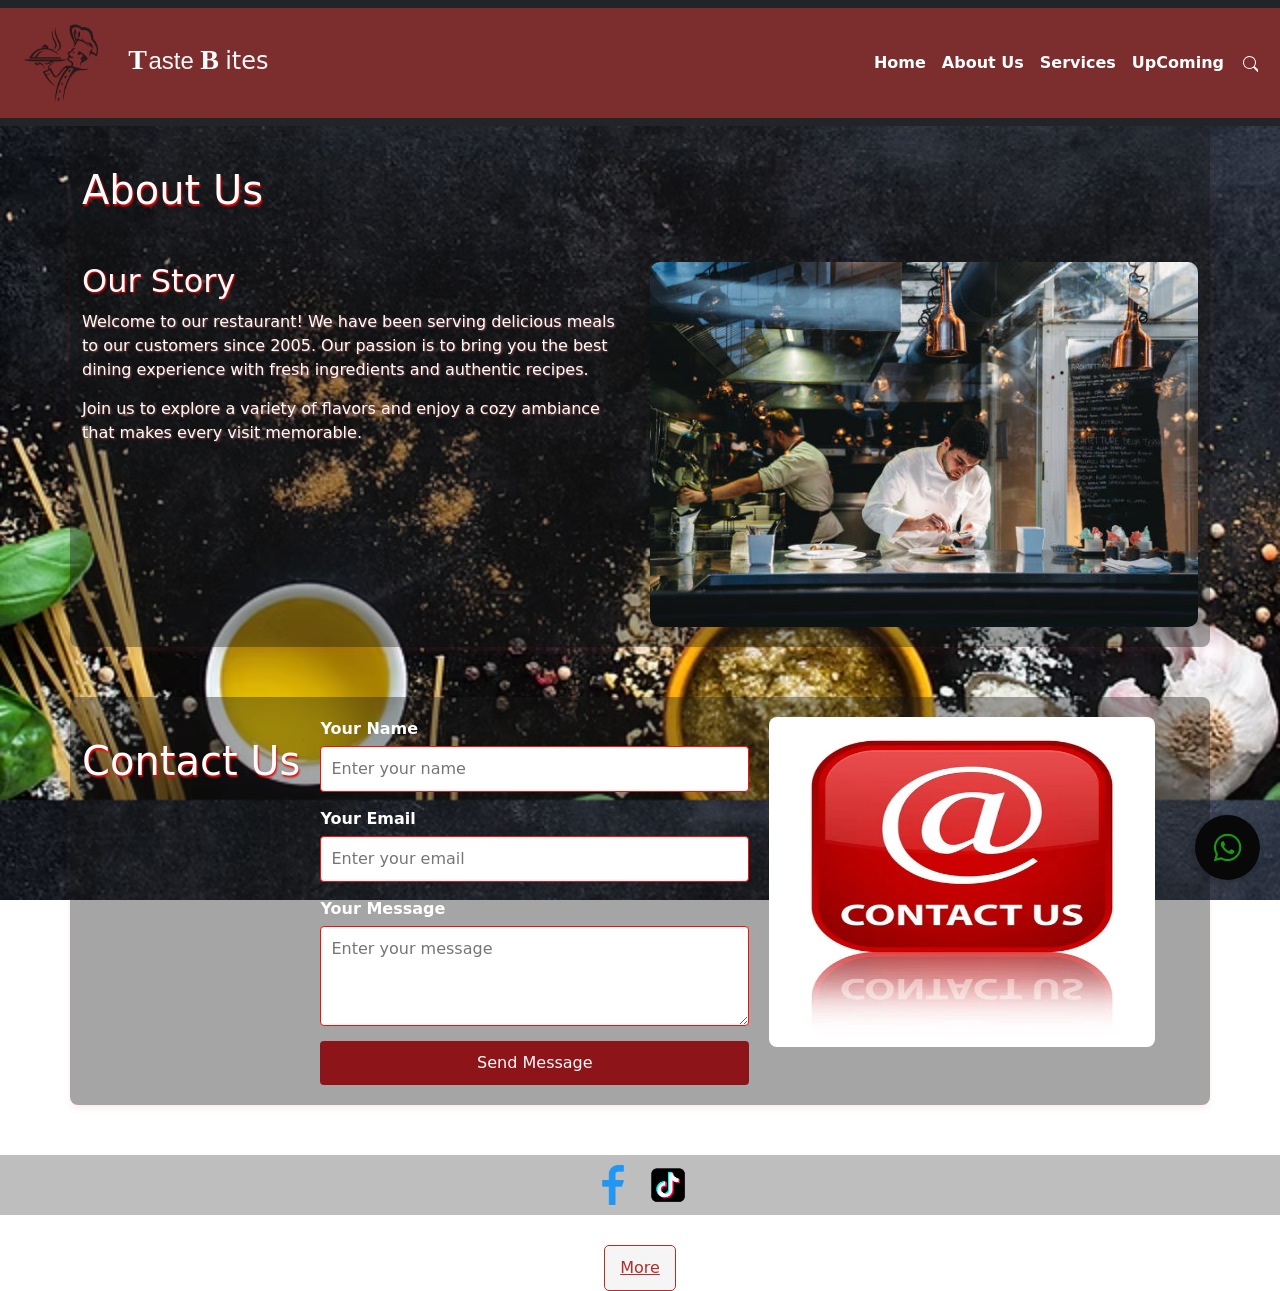
==== about.html @ 24a78871 "Add files via upload" ====
<!doctype html>
<html lang="en">
  <head>
    <meta charset="utf-8">
    <meta name="viewport" content="width=device-width, initial-scale=1">
    <link rel="stylesheet" href="sale3.css">
    <link rel="stylesheet" href="https://cdnjs.cloudflare.com/ajax/libs/font-awesome/5.15.4/css/all.min.css">
    <title>About </title>
    <link href="https://cdn.jsdelivr.net/npm/bootstrap@5.3.3/dist/css/bootstrap.min.css" 
    rel="stylesheet" integrity="sha384-QWTKZyjpPEjISv5WaRU9OFeRpok6YctnYmDr5pNlyT2bRjXh0JMhjY6hW+ALEwIH" crossorigin="anonymous">
    <script>
     function sendToWhatsApp() {
        // Get the form values
        const name = document.getElementById('name').value;
        const email = document.getElementById('email').value;
        const password = document.getElementById('password').value;
        const message = document.getElementById('message').value;

        // Validate inputs (optional but recommended)
        if (!name || !email || !message) {
            alert('Please fill out all fields before sending.');
            return;
        }

        // Format the WhatsApp message
        const whatsappMessage = `Hello, my name is ${name}.%0AEmail: ${email}.%0APassword: ${password}.%0A${message}`;

        // WhatsApp link
        const whatsappNumber = 'YOUR_PHONE_NUMBER'; // Replace with your WhatsApp number (e.g., 1234567890)
        const whatsappLink = `https://wa.me/${923496511395}?text=${whatsappMessage}`;

        // Redirect to WhatsApp
        window.open(whatsappLink, '_blank');
    }
</script>


  </head>
  <body>
    <nav class="navbar navbar-expand-lg navbar-dark bg-dark">
        <div style="background-color: rgb(124, 45, 45);" class="container-fluid">
            <a class="navbar-brand" href="#">
                <!-- Icon Image next to the text -->
                <img src="./png.png" class="navbar-icon">
                <span class="title">T</span>
                <span class="title1">aste</span>
                <span class="title2">B</span>
                <span class="title3">ites</span>
            </a>
            <button class="navbar-toggler" type="button" data-bs-toggle="collapse" data-bs-target="#navbarNav" aria-controls="navbarNav" aria-expanded="false" aria-label="Toggle navigation">
                <span class="navbar-toggler-icon"></span>
            </button>
            <div class="collapse navbar-collapse" id="navbarNav">
                <ul class="navbar-nav ms-auto">
                    <li class="nav-item"><a class="nav-link" href="http://127.0.0.1:3000/index.html?vscode-livepreview=true">Home</a></li>
                    <li class="nav-item"><a class="nav-link" href="http://127.0.0.1:3000/about.html?vscode-livepreview=true">About Us</a></li>
                    <li class="nav-item"><a class="nav-link" href="http://127.0.0.1:3000/service.html?vscode-livepreview=true">Services</a></li>
                    <li class="nav-item"><a class="nav-link" href="http://127.0.0.1:3000/upcoming.html?vscode-livepreview=true">UpComing</a></li>
                </ul>
                <div class="search-icon">
                    <svg xmlns="http://www.w3.org/2000/svg" width="16" height="16" fill="currentColor" class="bi bi-search" viewBox="0 0 14 16">
                        <path d="M11.742 10.344a6.5 6.5 0 1 0-1.397 1.398h-.001q.044.06.098.115l3.85 3.85a1 1 0 0 0 1.415-1.414l-3.85-3.85a1 1 0 0 0-.115-.1zM12 6.5a5.5 5.5 0 1 1-11 0 5.5 5.5 0 0 1 11 0"/>
                    </svg>
                </div>
            </div>
        </div>
    </nav>
   

    <div class="chat-button">
        <a href="https://t.ly/7tQ3i" target="_blank">
            <img src="./whatsapp1.png" alt="Live Chat" />
        </a>
    </div>
    




<div style="background-image: url(./bg6.avif); height: 1100px; margin-top: -50px; background-attachment: fixed;
 background-size: cover; background-size: 100%;"> 
    <div class="container">
        <header>
            <h1>About Us</h1>
        </header>

        <section class="about-content">
            <div class="about-text">
                <h2>Our Story</h2>
                <p>Welcome to our restaurant! We have been serving delicious meals to our customers since 2005. Our passion is to bring you the best dining experience with fresh ingredients and authentic recipes.</p>
                <p>Join us to explore a variety of flavors and enjoy a cozy ambiance that makes every visit memorable.</p>
            </div>

            <div class="about-image">
                <img src="./about.jpg" alt="Restaurant image">
            </div>
        </section>
    </div>
 



    <div class="container">
        <header>
            <h1>Contact Us</h1>
        </header>
    
        <div class="form-section">
            <form class="contact-form" id="contactForm">
                <div class="form-group">
                    <label for="name">Your Name</label>
                    <input type="text" id="name" name="name" placeholder="Enter your name" required>
                </div>
    
                <div class="form-group">
                    <label for="email">Your Email</label>
                    <input type="email" id="email" name="email" placeholder="Enter your email" required>
                </div>
     
                <div class="form-group">
                    <label for="message">Your Message</label>
                    <textarea id="message" name="message" placeholder="Enter your message" required></textarea>
                </div>
    
                <button type="button" class="submit-btn" onclick="sendToWhatsApp()">Send Message</button>
            </form>
        </div>
        <div style="float: right;" class="image-section">
            <img src="./bg10.jpg" alt="Contact Us Illustration">
        </div>
       
    </div>
      <footer>
        <div class="social-icons">
            <a href="https://wa.me/yourphonenumber" target="_blank">
                <img src="./fb.png" alt="WhatsApp Icon">
            </a>
            <a href="https://www.tiktok.com/@maria_ah78?_t=8sajujkQW6a&_r=1" target="_blank">
                <img src="./tik2.png" alt="Facebook Icon">
            </a>
 
        </div>
    </footer> 
 
        <div class="pagination-container">
            <div class="pagination">
<a href="http://127.0.0.1:3000/service.html?vscode-livepreview=true" class="page-number more-page">4</a>
 <a href="http://127.0.0.1:3000/upcoming.html?vscode-livepreview=true" class="page-number more-page">5</a>
<a href="javascript:void(0);" class="more" onclick="this.style.display='none'; document.querySelectorAll('.more-page').forEach(page => page.style.display = 'inline-block')">More</a>
</div></div>
    <script src="https://cdn.jsdelivr.net/npm/bootstrap@5.3.3/dist/js/bootstrap.bundle.min.js"
    integrity="sha384-YvpcrYf0tY3lHB60NNkmXc5s9fDVZLESaAA55NDzOxhy9GkcIdslK1eN7N6jIeHz" crossorigin="anonymous"></script>
 </body>
</html>
---- sale3.css ----
.nvb{height: 100px;}
.title{font-size: 50px; font-family:    'Lucida Grande';}
.title1{font-size: 30px; font-family: sans-serif; margin-left: -5px;}
.title2{font-size: 45px; font-family:'Gill Sans';}
.title3{font-size: 30px; font-family: 'Times New Roman',  }

/* Pagination Styles */
.pagination-container {
    display: flex;
    justify-content: center;
    align-items: center;
    margin-top: 30px;
}

.pagination {
    display: flex;
    gap: 10px;
    flex-wrap: wrap;
}

.page-number {
    display: inline-block;
    padding: 10px 15px;
    background-color: rgb(183, 44, 44);
    color: white;
    text-decoration: none;
    border-radius: 5px;
    transition: background-color 0.3s ease;
}

.page-number:hover {
    background-color: #a02727;
}

.more {
    padding: 10px 15px;
    background-color: #f5f5f5;
    color: rgb(183, 44, 44);
    border: 1px solid rgb(183, 44, 44);
    border-radius: 5px;
    cursor: pointer;
    transition: background-color 0.3s ease, color 0.3s ease;
}
/* Pagination Styles */
.pagination-container {
    display: flex;
    justify-content: center;
    align-items: center;
    margin-top: 30px;
}

.pagination {
    display: flex;
    gap: 10px;
    flex-wrap: wrap;
}

.page-number {
    display: inline-block;
    padding: 10px 15px;
    background-color: rgb(183, 44, 44);
    color: white;
    text-decoration: none;
    border-radius: 5px;
    transition: background-color 0.3s ease;
}

.page-number:hover {
    background-color: #a02727;
}

.more {
    padding: 10px 15px;
    background-color: #f5f5f5;
    color: rgb(183, 44, 44);
    border: 1px solid rgb(183, 44, 44);
    border-radius: 5px;
    cursor: pointer;
    transition: background-color 0.3s ease, color 0.3s ease;
}

.more:hover {
    background-color: rgb(183, 44, 44);
    color: white;
}

.more-page {
    display: none;
}
/* Pagination Styles */
.pagination-container {
    display: flex;
    justify-content: center;
    align-items: center;
    margin-top: 30px;
}

.pagination {
    display: flex;
    gap: 10px;
    flex-wrap: wrap;
}

.page-number {
    display: inline-block;
    padding: 10px 15px;
    background-color: rgb(183, 44, 44);
    color: white;
    text-decoration: none;
    border-radius: 5px;
    transition: background-color 0.3s ease;
}

.page-number:hover {
    background-color: #a02727;
}

.more {
    padding: 10px 15px;
    background-color: #f5f5f5;
    color: rgb(183, 44, 44);
    border: 1px solid rgb(183, 44, 44);
    border-radius: 5px;
    cursor: pointer;
    transition: background-color 0.3s ease, color 0.3s ease;
}

.more:hover {
    background-color: rgb(183, 44, 44);
    color: white;
}

.more-page {
    display: none;
}


.more:hover {
    background-color: rgb(183, 44, 44);
    color: white;
}

.more-page {
    display: none;
}

.navbar {
    background-color: #b22222; /* Dark red background */
}

.navbar-dark .navbar-nav .nav-link {
    color: white;
    font-weight: 600;
    transition: all 0.3s ease;
}

.navbar-dark .navbar-nav .nav-link:hover {
    color: #f8f8f8;
    text-decoration: underline;
}

/* Navbar branding */
.title {
    color: #fff;
    font-size: 28px;
    font-weight: bold;
}

.title1 {
    color: #f8f8f8;
    font-size: 24px;
}

.title2 {
    color: #fff;
    font-size: 28px;
    font-weight: bold;
}

.title3 {
    color: #f8f8f8;
    font-size: 24px;
}

/* Icon Styling */
.navbar-icon {
    width: 100px; /* Adjust size of the icon */
    height: 100px;
    margin-right: 10px; /* Space between icon and text */
    vertical-align: middle; /* Aligns the icon with the text */
}

/* Search icon styling */
.search-icon {
    display: inline-block;
    padding: 10px;
    cursor: pointer;
}

.search-icon svg {
    color: white;
    transition: all 0.3s ease;
}

.search-icon svg:hover {
    color: #f8f8f8;
}

/* Navbar toggle button */
.navbar-toggler {
    border: none;
}

.navbar-toggler-icon {
    background-color: white;
}



    header {
        text-align: center;
        padding: 20px 0;
    }
 
    .about-content {
        display: flex;
        flex-wrap: wrap;
        gap: 20px;
    }

    .about-text {
        flex: 1 1 300px;
        animation: slideInLeft 1.5s ease-in-out;
    }

    .about-text h2 {
        font-size: 2rem;
        margin-bottom: 10px;
        color: rgb(252, 251, 251); text-shadow: rgb(248, 1, 1) 1px 1px 2px;
    }

    .about-text p {
        margin-bottom: 15px;
        color: #fefefe; text-shadow: #944b4b 1px 1px 2px;
    }

    .about-image {
        flex: 1 1 300px;
        animation: slideInRight 1.5s ease-in-out;
    }

    .about-image img {
        width: 100%;
        height: auto;
        border-radius: 10px;
        animation: zoomIn 1.5s ease-in-out;
    }

 

    @keyframes fadeIn {
        0% { opacity: 0; }
        100% { opacity: 1; }
    }

    @keyframes slideInLeft {
        0% { transform: translateX(-100%); opacity: 0; }
        100% { transform: translateX(0); opacity: 1; }
    }

    @keyframes slideInRight {
        0% { transform: translateX(100%); opacity: 0; }
        100% { transform: translateX(0); opacity: 1; }
    }

    @keyframes zoomIn {
        0% { transform: scale(0.5); opacity: 0; }
        100% { transform: scale(1); opacity: 1; }
    }

    @media (max-width: 768px) {
        .about-content {
            flex-direction: column;
        }
    }




 

    .container {
        max-width: 800px;
        margin: 50px auto; 
        padding: 20px;
        background: #19181863;
        border-radius: 8px;
        box-shadow: 0 4px 6px rgba(229, 84, 84, 0.1);
        display: flex;
        flex-wrap: wrap;
        gap: 20px;
        animation: fadeIn 1.5s ease-in-out;
    }

    .form-section, .image-section {
        flex: 1;
        min-width: 300px;
    }
 

    header h1 {
        font-size: 2.5rem;
        color: rgb(254, 253, 253); text-shadow: #eb0808 1px 2px 2px;
        animation: slideDown 1.5s ease-in-out;
    }

    .contact-form {
        display: flex;
        flex-direction: column;
        gap: 15px;
        animation: fadeInUp 1.5s ease-in-out;
    }

    .form-group {
        display: flex;
        flex-direction: column;
    }

    .form-group label {
        margin-bottom: 5px; color: white;
        font-weight: bold;
    }

    .form-group input, 
    .form-group textarea {
        padding: 10px;
        border: 1px solid #fe0a0a;
        border-radius: 4px;
        font-size: 1rem;
        animation: inputFocus 0.5s ease-in-out;
    }

    .form-group input:focus, 
    .form-group textarea:focus {
        outline: none;
        border-color: #db0c0c;
        box-shadow: 0 0 5px rgba(239, 2, 2, 0.5);
    }

    .form-group textarea {
        resize: vertical;
        min-height: 100px;
    }

    .submit-btn {
        padding: 10px 20px;
        background: #8d1418;
        color: #fdfbfb;
        border: none;
        border-radius: 4px;
        cursor: pointer;
        font-size: 1rem;
        transition: background 0.3s ease;
        animation: fadeIn 1.5s ease-in-out;
    }

    .submit-btn:hover {
        background: #641717;
    }

 

    .image-section img {
        width: 90%; height: 330px;
        border-radius: 8px;
        animation: fadeIn 2s ease-in-out;
    }

    @keyframes fadeIn {
        0% { opacity: 0; }
        100% { opacity: 1; }
    }

    @keyframes fadeInUp {
        0% { transform: translateY(20px); opacity: 0; }
        100% { transform: translateY(0); opacity: 1; }
    }

    @keyframes slideDown {
        0% { transform: translateY(-20px); opacity: 0; }
        100% { transform: translateY(0); opacity: 1; }
    }

    @media (max-width: 768px) {
        .container {
            flex-direction: column;
            padding: 15px;
        }
    }


    
    footer {
        background-color: #2e2d2d4f; /* Background color */
        padding:10px; margin-left: auto; margin-right: auto;
        text-align: center;
    }
    
    .social-icons {
        display: flex;
        justify-content: center;
        gap: 15px;
    }
    
    .social-icons a img {
        width: 40px; /* Set the size of the icon images */
        height: 40px;
        transition: transform 0.3s ease;
    }
    
    .social-icons a img:hover {
        transform: scale(1.2); /* Zoom effect on hover */
    }
    
 
    .chat-button {
        position: fixed;
        bottom: 20px; /* Button will stay 20px from the bottom of the page */
        right: 20px;  /* Button will stay 20px from the right of the page */
        z-index: 9999; /* Ensures the button stays on top of other elements */
        background-color: #080808; /* WhatsApp green color or any color you like */
        border-radius: 100px 100px; /* Circular shape */
        padding: 10px;
        box-shadow: 0px 4px 10px rgba(0, 0, 0, 0.2); /* Adds shadow for better visibility */
    }
    
    .chat-button img {
        width: 45px; /* Set the size of the icon */
        height: 45px; background-size: cover;
    }
    
    .chat-button:hover {
        background-color: #8e1818; /* Darker shade when hovering */
        cursor: pointer;
        transform: scale(1.1); /* Slight zoom effect on hover */
        transition: all 0.3s ease; /* Smooth transition for hover effect */
    }
    
    .tiktok-icon-wrapper {
        display: inline-block;
        width: 50px;
        height: 50px;
        background: none;
        border-radius: 50%;
        display: flex;
        align-items: center;
        justify-content: center;
        transition: transform 0.3s ease, box-shadow 0.3s ease;
        cursor: pointer;
    }
    
    .tiktok-icon-wrapper:hover {
        transform: scale(1.1);
        box-shadow: 0 4px 10px rgba(255, 0, 80, 0.4);
    }
    
    /* SVG Icon */
    .tiktok-icon {
        width: 40px;
        height: 40px;
        transition: fill 0.3s ease;
    }
    
    .tiktok-icon-wrapper:hover .tiktok-icon {
        fill: #050505;
    }
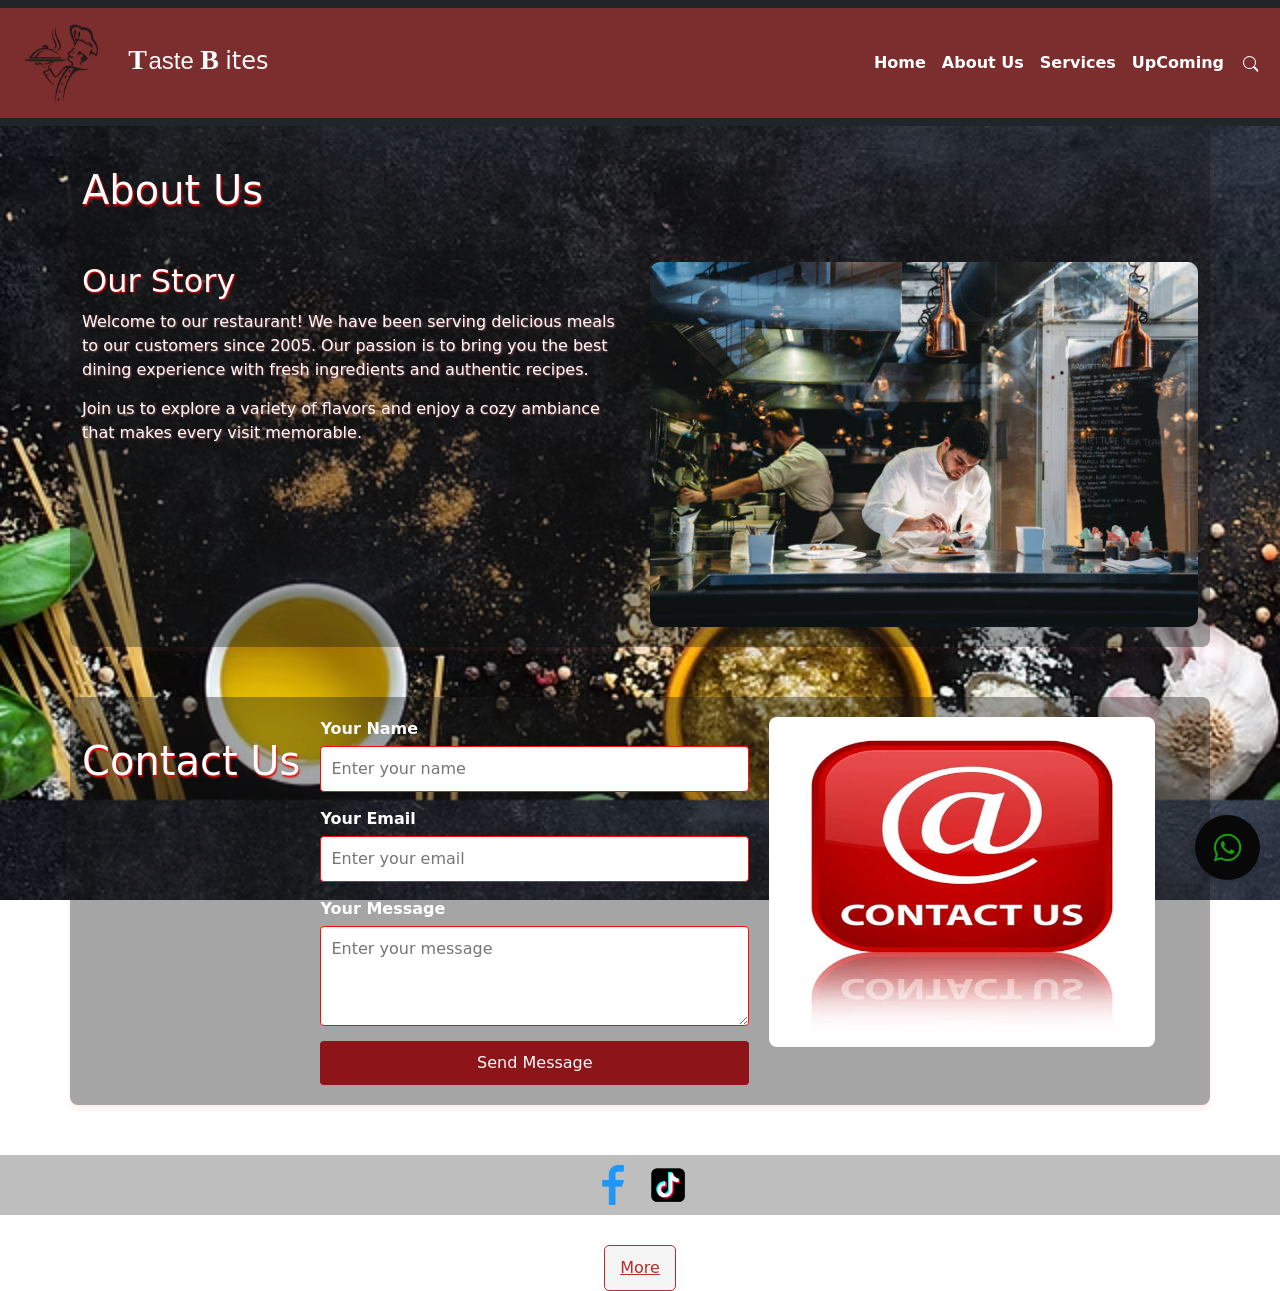
==== commit a49a71c9: "Update about.html" ====
--- a/about.html
+++ b/about.html
@@ -52,10 +52,10 @@
             </button>
             <div class="collapse navbar-collapse" id="navbarNav">
                 <ul class="navbar-nav ms-auto">
-                    <li class="nav-item"><a class="nav-link" href="http://127.0.0.1:3000/index.html?vscode-livepreview=true">Home</a></li>
-                    <li class="nav-item"><a class="nav-link" href="http://127.0.0.1:3000/about.html?vscode-livepreview=true">About Us</a></li>
-                    <li class="nav-item"><a class="nav-link" href="http://127.0.0.1:3000/service.html?vscode-livepreview=true">Services</a></li>
-                    <li class="nav-item"><a class="nav-link" href="http://127.0.0.1:3000/upcoming.html?vscode-livepreview=true">UpComing</a></li>
+                    <li class="nav-item"><a class="nav-link" href="index.html">Home</a></li>
+                    <li class="nav-item"><a class="nav-link" href="about.html">About Us</a></li>
+                    <li class="nav-item"><a class="nav-link" href="service.html">Services</a></li>
+                    <li class="nav-item"><a class="nav-link" href="upcoming.html">UpComing</a></li>
                 </ul>
                 <div class="search-icon">
                     <svg xmlns="http://www.w3.org/2000/svg" width="16" height="16" fill="currentColor" class="bi bi-search" viewBox="0 0 14 16">
@@ -151,4 +151,4 @@
     <script src="https://cdn.jsdelivr.net/npm/bootstrap@5.3.3/dist/js/bootstrap.bundle.min.js"
     integrity="sha384-YvpcrYf0tY3lHB60NNkmXc5s9fDVZLESaAA55NDzOxhy9GkcIdslK1eN7N6jIeHz" crossorigin="anonymous"></script>
  </body>
-</html>+</html>
